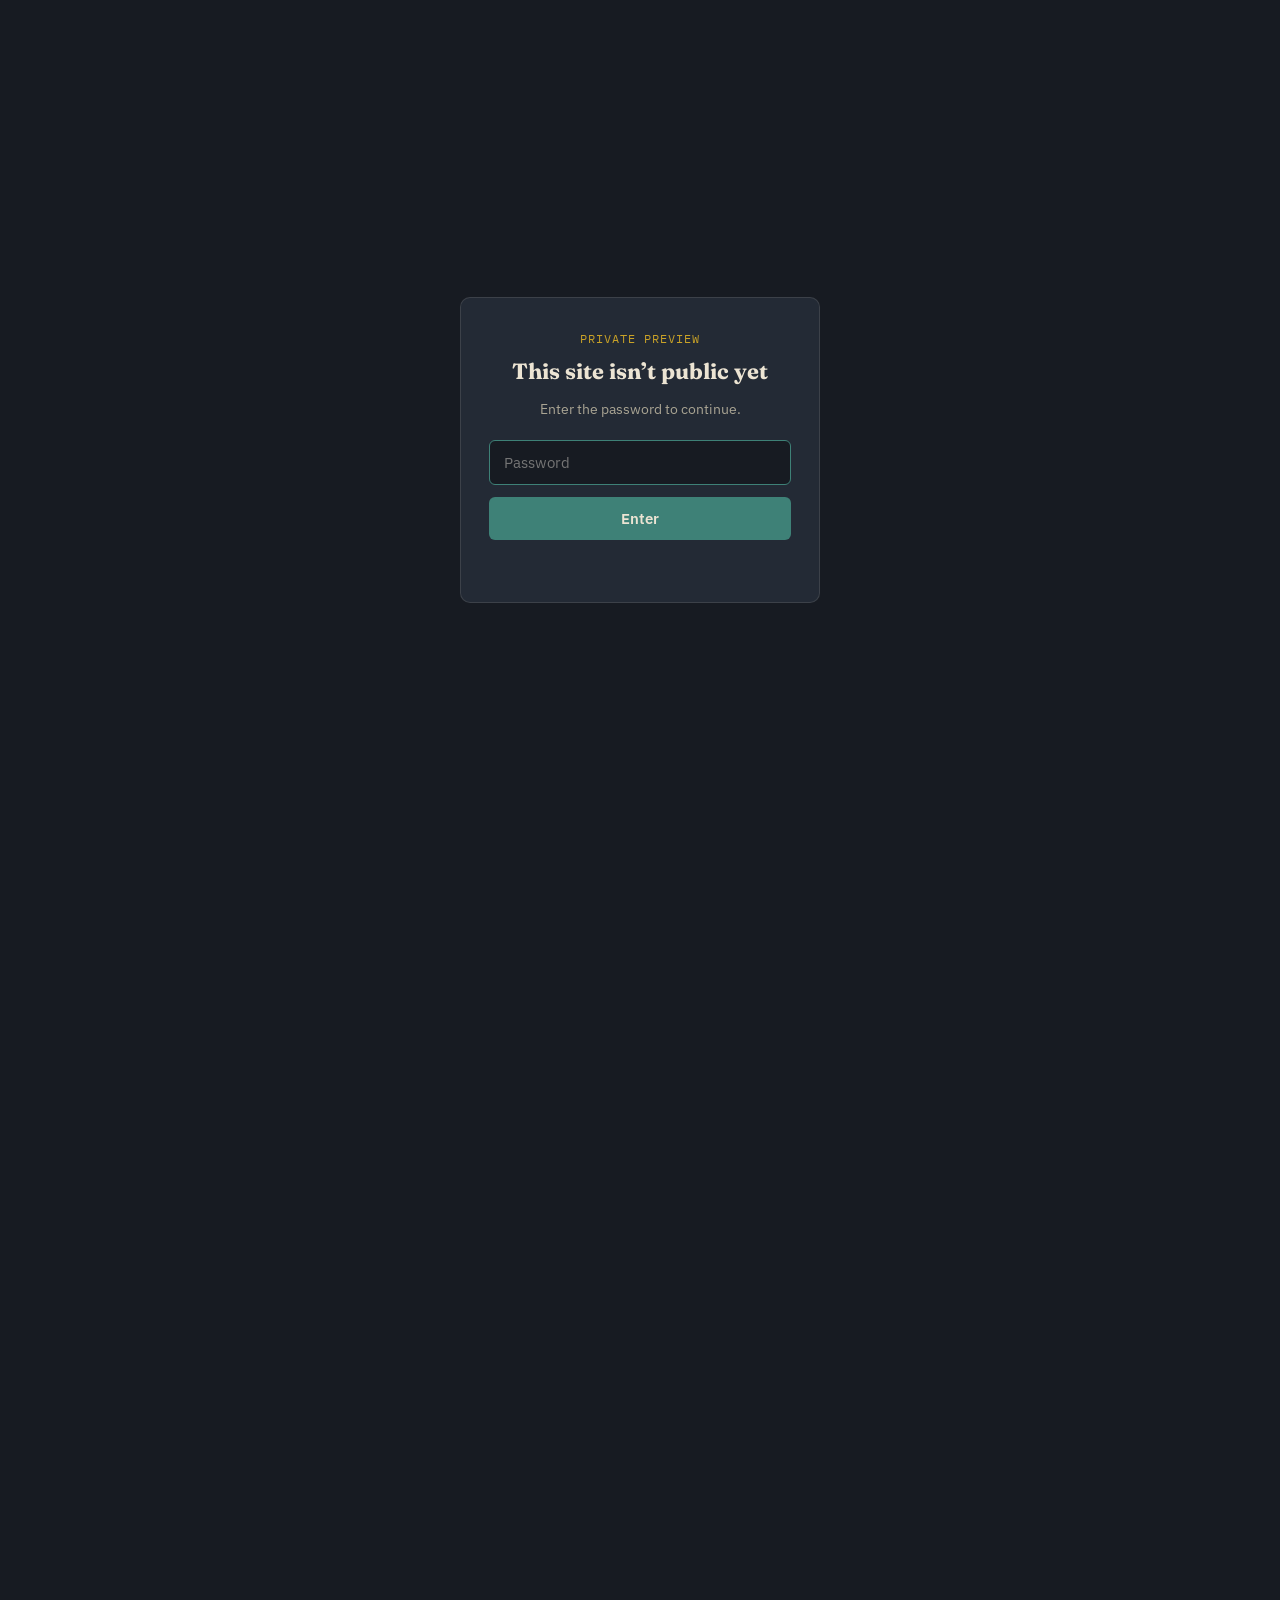
==== game-tracker.html @ 07ca0905 "v2" ====
<!DOCTYPE html>
<html lang="en" class="gate-locked">
<head>
<meta charset="UTF-8">
<meta name="viewport" content="width=device-width, initial-scale=1.0">
<title>Game Tracker — Calvin Fung</title>
<link rel="preconnect" href="https://fonts.googleapis.com">
<link href="https://fonts.googleapis.com/css2?family=Fraunces:opsz,wght@9..144,400;9..144,600;9..144,700&family=IBM+Plex+Sans:wght@400;500;600&family=IBM+Plex+Mono:wght@400;500&display=swap" rel="stylesheet">
<link rel="stylesheet" href="css/style.css">
<script src="js/gate.js"></script>
</head>
<body>

<header class="site-header">
  <div class="wrap header-inner">
    <a href="index.html#top" class="brand">CALVIN<span class="brand-mark">·</span></a>
    <nav class="main-nav">
      <a href="index.html#projects">Catalog</a>
      <a href="index.html#about">About</a>
      <a href="profile.html">Profile</a>
      <a href="index.html#contact">Contact</a>
    </nav>
  </div>
</header>

<main>

  <section class="section wrap gallery-header">
    <a href="index.html#projects" class="back-link">&larr; Back to catalog</a>
    <h2 class="section-heading"><span class="section-index">014</span> Game Tracker</h2>
    <p class="section-sub">A Pitched Boss drop diary for my MapleStory progress log — kills, drop rates, and every drop logged.</p>
  </section>

  <section class="section wrap tracker-section">
    <div class="lock-bar">
      <button type="button" class="diary-btn" id="lock-btn">🔒 Locked — click to unlock</button>
      <form id="unlock-form" class="unlock-form" hidden>
        <input type="password" id="unlock-input" placeholder="Password" autocomplete="off">
        <button type="submit" class="diary-btn">Unlock</button>
        <button type="button" class="diary-btn" id="unlock-cancel">Cancel</button>
      </form>
      <p id="unlock-error" class="unlock-error"></p>
    </div>

    <div class="diary-toolbar">
      <button type="button" class="diary-btn" id="export-btn">Download backup</button>
      <button type="button" class="diary-btn" id="import-btn">Load backup</button>
      <input type="file" id="import-file" accept="application/json" hidden>
      <button type="button" class="diary-btn" id="merge-import-btn">Merge log entries</button>
      <input type="file" id="merge-import-file" accept="application/json" hidden>
      <button type="button" class="diary-btn is-danger" id="clear-btn">Clear diary</button>
    </div>

    <div class="diary-stats">
      <div class="stat-card">
        <p class="stat-label">Last drop</p>
        <p class="stat-value" id="stat-last-drop">—</p>
      </div>
      <div class="stat-card">
        <p class="stat-label">Days dry</p>
        <p class="stat-value" id="stat-days-dry">—</p>
      </div>
      <div class="stat-card">
        <p class="stat-label">Avg. pitch / week</p>
        <p class="stat-value" id="stat-avg-week">—</p>
      </div>
    </div>

    <p class="log-empty" id="auto-kill-note"></p>

    <div class="table-scroll">
      <table class="diary-table">
        <thead>
          <tr>
            <th class="sort-th" data-sort="boss">Boss</th>
            <th class="sort-th" data-sort="item">Item</th>
            <th class="sort-th" data-sort="kills">Kills</th>
            <th class="sort-th" data-sort="cadence">Cadence</th>
            <th class="sort-th" data-sort="drops">Drops</th>
            <th class="sort-th" data-sort="received">Received</th>
            <th class="sort-th" data-sort="rate">Drop rate</th>
            <th class="sort-th" data-sort="lastDrop">Last drop</th>
            <th></th>
          </tr>
        </thead>
        <tbody id="items-tbody"></tbody>
        <tbody>
          <tr class="add-row">
            <td><input type="text" id="add-boss" placeholder="Boss"></td>
            <td><input type="text" id="add-item" placeholder="Item"></td>
            <td><input type="number" id="add-kills" placeholder="0" min="0"></td>
            <td>
              <select id="add-cadence">
                <option value="weekly">Weekly</option>
                <option value="monthly">Monthly</option>
              </select>
            </td>
            <td><input type="number" id="add-drops" placeholder="0" min="0"></td>
            <td><input type="number" id="add-received" placeholder="0" min="0"></td>
            <td></td>
            <td><input type="date" id="add-lastdrop"></td>
            <td><button type="button" class="icon-btn" id="add-item-btn" title="Add item to track">＋</button></td>
          </tr>
        </tbody>
        <tfoot>
          <tr>
            <td>Total</td>
            <td></td>
            <td id="total-kills">0</td>
            <td></td>
            <td id="total-drops">0</td>
            <td id="total-received">0</td>
            <td id="total-rate">—</td>
            <td></td>
            <td></td>
          </tr>
        </tfoot>
      </table>
    </div>
  </section>

  <section class="section wrap tracker-section">
    <h3 class="profile-heading">Log a pull</h3>
    <form class="entry-form" id="entry-form">
      <div class="form-field">
        <label for="entry-boss">Boss</label>
        <input type="text" id="entry-boss" list="boss-options" required>
      </div>
      <div class="form-field">
        <label for="entry-item">Item</label>
        <input type="text" id="entry-item" list="item-options" required>
      </div>
      <div class="form-field">
        <label for="entry-received">Received</label>
        <select id="entry-received">
          <option value="yes">Yes</option>
          <option value="no">No</option>
        </select>
      </div>
      <div class="form-field">
        <label for="entry-date">Date</label>
        <input type="date" id="entry-date" required>
      </div>
      <div class="form-field">
        <button type="submit" class="diary-btn" id="entry-submit-btn">Log entry</button>
      </div>
    </form>
    <datalist id="boss-options"></datalist>
    <datalist id="item-options"></datalist>
  </section>

  <section class="section wrap tracker-section">
    <h3 class="profile-heading">Logs</h3>
    <div class="table-scroll">
      <table class="diary-table">
        <thead><tr><th>Date</th><th>Drop</th><th>Outcome</th><th></th></tr></thead>
        <tbody id="log-tbody"></tbody>
      </table>
    </div>
  </section>

</main>

<footer id="contact" class="site-footer">
  <div class="wrap footer-inner">
    <div>
      <p class="footer-label">Contact</p>
      <a class="footer-email" href="mailto:calvinfungzakelijk@gmail.com">calvinfungzakelijk@gmail.com</a>
    </div>
    <p class="footer-note">© 2026 Calvin Fung</p>
  </div>
</footer>

<script src="js/pitch-diary.js"></script>

</body>
</html>
---- css/style.css ----
/* ---- Tokens ---- */
:root {
  --ink: #171b22;
  --ink-soft: #232a35;
  --paper: #f2ead8;
  --paper-dim: #e8ddc3;
  --teal: #3e8177;
  --gold: #c9a227;
  --text-light: #ece4d3;
  --text-muted: #a9a493;
  --text-dark: #1b2430;

  --font-display: "Fraunces", serif;
  --font-body: "IBM Plex Sans", sans-serif;
  --font-mono: "IBM Plex Mono", monospace;

  --radius: 10px;
  --wrap: 1080px;
}

* { box-sizing: border-box; }

html { scroll-behavior: smooth; }

/* ---- Password gate ---- */
html.gate-locked body { visibility: hidden; }

#site-gate {
  visibility: visible;
  position: fixed;
  inset: 0;
  z-index: 9999;
  display: flex;
  align-items: center;
  justify-content: center;
  background: var(--ink);
  padding: 24px;
}

.site-gate-card {
  width: 100%;
  max-width: 360px;
  background: var(--ink-soft);
  border: 1px solid rgba(236, 228, 211, 0.12);
  border-radius: var(--radius);
  padding: 32px 28px;
  text-align: center;
}

.site-gate-eyebrow {
  margin: 0 0 6px;
  font-family: var(--font-mono);
  font-size: 12px;
  letter-spacing: 0.08em;
  text-transform: uppercase;
  color: var(--gold);
}

.site-gate-title {
  margin: 0 0 10px;
  font-family: var(--font-display);
  font-size: 22px;
  color: var(--text-light);
}

.site-gate-sub {
  margin: 0 0 20px;
  font-size: 14px;
  color: var(--text-muted);
}

.site-gate-input {
  width: 100%;
  padding: 12px 14px;
  border-radius: 6px;
  border: 1px solid rgba(236, 228, 211, 0.2);
  background: var(--ink);
  color: var(--text-light);
  font-family: var(--font-body);
  font-size: 15px;
  margin-bottom: 12px;
}
.site-gate-input:focus {
  outline: none;
  border-color: var(--teal);
}

.site-gate-btn {
  width: 100%;
  padding: 12px 14px;
  border: none;
  border-radius: 6px;
  background: var(--teal);
  color: var(--text-light);
  font-family: var(--font-body);
  font-weight: 600;
  font-size: 15px;
  cursor: pointer;
}
.site-gate-btn:hover { opacity: 0.9; }

.site-gate-error {
  min-height: 18px;
  margin: 12px 0 0;
  font-size: 13px;
  color: #d97066;
}

body {
  margin: 0;
  background: var(--ink);
  color: var(--text-light);
  font-family: var(--font-body);
  line-height: 1.55;
  -webkit-font-smoothing: antialiased;
}

a { color: inherit; text-decoration: none; }

.wrap {
  max-width: var(--wrap);
  margin: 0 auto;
  padding: 0 24px;
}

/* ---- Intro animation ---- */
@keyframes intro-slide-down {
  from { opacity: 0; transform: translateY(-16px); }
  to   { opacity: 1; transform: translateY(0); }
}
@keyframes intro-deal-card {
  0%   { opacity: 0; transform: translateY(48px) scale(0.92) rotate(-2.5deg); }
  60%  { opacity: 1; transform: translateY(-4px) scale(1.01) rotate(0.4deg); }
  100% { opacity: 1; transform: translateY(0) scale(1) rotate(0); }
}
@keyframes intro-fade-up {
  from { opacity: 0; transform: translateY(14px); }
  to   { opacity: 1; transform: translateY(0); }
}
@keyframes intro-sheen {
  from { transform: translateX(-130%) skewX(-15deg); }
  to   { transform: translateX(160%) skewX(-15deg); }
}

.site-header {
  animation: intro-slide-down 0.6s ease both;
}

.hero-card {
  animation: intro-deal-card 0.8s cubic-bezier(0.22, 1, 0.36, 1) both;
  position: relative;
  overflow: hidden;
}
.hero-card::before {
  content: "";
  position: absolute;
  top: -20%;
  bottom: -20%;
  width: 40%;
  background: linear-gradient(115deg, transparent, rgba(255,255,255,0.35), transparent);
  transform: translateX(-130%) skewX(-15deg);
  animation: intro-sheen 1s ease 0.75s both;
  pointer-events: none;
}

.hero-card-top .stamp {
  display: inline-block;
  animation: intro-fade-up 0.5s ease both;
  animation-delay: 0.55s;
}
.hero-card-top .stamp-right { animation-delay: 0.62s; }

.hero-title,
.hero-role,
.hero-tagline,
.hero-actions,
.hero-photo {
  animation: intro-fade-up 0.6s ease both;
}
.hero-title   { animation-delay: 0.32s; }
.hero-role    { animation-delay: 0.4s; }
.hero-tagline { animation-delay: 0.46s; }
.hero-actions { animation-delay: 0.52s; }
.hero-photo   { animation-delay: 0.3s; }

/* ---- Header ---- */
.site-header {
  position: sticky;
  top: 0;
  z-index: 10;
  background: rgba(23, 27, 34, 0.88);
  backdrop-filter: blur(6px);
  border-bottom: 1px solid rgba(236, 228, 211, 0.08);
}

.header-inner {
  display: flex;
  align-items: center;
  justify-content: space-between;
  height: 64px;
}

.brand {
  font-family: var(--font-mono);
  font-size: 15px;
  letter-spacing: 0.12em;
  color: var(--text-light);
}
.brand-mark { color: var(--gold); }

.main-nav a {
  font-family: var(--font-mono);
  font-size: 13px;
  letter-spacing: 0.04em;
  color: var(--text-muted);
  margin-left: 28px;
  transition: color 0.15s ease;
}
.main-nav a:hover,
.main-nav a:focus-visible { color: var(--gold); }

.lang-toggle {
  display: inline-flex;
  vertical-align: middle;
  align-items: center;
  gap: 2px;
  margin-left: 28px;
  border: 1px solid rgba(236,228,211,0.15);
  border-radius: 100px;
  padding: 3px;
}
.lang-toggle button {
  font-family: var(--font-mono);
  font-size: 11px;
  letter-spacing: 0.04em;
  color: var(--text-muted);
  background: transparent;
  border: none;
  padding: 5px 10px;
  border-radius: 100px;
  cursor: pointer;
  transition: color 0.15s ease, background 0.15s ease;
}
.lang-toggle button:hover { color: var(--text-light); }
.lang-toggle button.is-active {
  background: var(--gold);
  color: var(--text-dark);
}

/* ---- Hero ---- */
.hero {
  padding: 96px 24px 72px;
  display: flex;
  justify-content: center;
}

.hero-card {
  background: var(--paper);
  color: var(--text-dark);
  border-radius: var(--radius);
  max-width: 620px;
  width: 100%;
  padding: 40px 44px 44px;
  box-shadow: 0 30px 60px -20px rgba(0,0,0,0.5);
  border: 1px solid rgba(27,36,48,0.08);
}

.hero-card-top {
  display: flex;
  justify-content: space-between;
  font-family: var(--font-mono);
  font-size: 11px;
  letter-spacing: 0.08em;
  color: var(--text-muted);
  margin-bottom: 28px;
}
.stamp { opacity: 0.7; }

.hero-content {
  display: flex;
  align-items: flex-start;
  justify-content: space-between;
  gap: 28px;
}
.hero-text { min-width: 0; }

.hero-photo {
  width: 100px;
  height: 130px;
  border-radius: 8px;
  object-fit: cover;
  flex-shrink: 0;
  border: 3px solid var(--paper);
  outline: 1px solid rgba(27,36,48,0.15);
  box-shadow: 0 8px 20px -8px rgba(0,0,0,0.35);
}

.hero-title {
  font-family: var(--font-display);
  font-weight: 700;
  font-size: clamp(40px, 6vw, 56px);
  margin: 0 0 6px;
  letter-spacing: -0.01em;
}

.hero-role {
  font-family: var(--font-mono);
  font-size: 13px;
  color: var(--teal);
  margin: 0 0 22px;
  letter-spacing: 0.02em;
}

.hero-tagline {
  font-size: 16px;
  color: #3a4250;
  max-width: 46ch;
  margin: 0 0 32px;
}

.hero-actions { display: flex; gap: 14px; flex-wrap: wrap; }

.btn {
  display: inline-block;
  padding: 12px 22px;
  border-radius: 6px;
  font-family: var(--font-mono);
  font-size: 13px;
  letter-spacing: 0.03em;
  transition: transform 0.15s ease, background 0.15s ease;
}
.btn-primary {
  background: var(--text-dark);
  color: var(--paper);
}
.btn-primary:hover { transform: translateY(-1px); background: #0e141c; }

.btn-ghost {
  border: 1px solid rgba(27,36,48,0.25);
  color: var(--text-dark);
}
.btn-ghost:hover { border-color: var(--text-dark); }

/* ---- Sections ---- */
.section { padding: 64px 24px; }

.section-heading {
  font-family: var(--font-display);
  font-weight: 600;
  font-size: 28px;
  margin: 0 0 6px;
  display: flex;
  align-items: baseline;
  gap: 12px;
}
.section-index {
  font-family: var(--font-mono);
  font-size: 14px;
  color: var(--gold);
}
.section-sub {
  color: var(--text-muted);
  font-size: 14px;
  margin: 0 0 36px;
}

/* ---- Card grid (catalog) ---- */
.card-grid {
  display: grid;
  grid-template-columns: repeat(auto-fill, minmax(240px, 1fr));
  gap: 20px;
}

.card {
  position: relative;
  display: block;
  border-radius: var(--radius);
  padding: 1px;
  background: linear-gradient(135deg, rgba(201,162,39,0.35), rgba(62,129,119,0.25));
  overflow: hidden;
}

.card::after {
  content: "";
  position: absolute;
  inset: 0;
  background: linear-gradient(115deg, transparent 20%, rgba(255,255,255,0.35) 40%, transparent 60%);
  transform: translateX(-120%);
  transition: transform 0.6s ease;
  pointer-events: none;
}
.card:hover::after { transform: translateX(120%); }

.card-face {
  background: var(--paper);
  color: var(--text-dark);
  border-radius: calc(var(--radius) - 1px);
  padding: 22px 22px 24px;
  height: 100%;
  transition: transform 0.2s ease;
}
.card:hover .card-face { transform: translateY(-3px); }

.card-row {
  display: flex;
  justify-content: space-between;
  align-items: center;
  margin-bottom: 14px;
}

.card-no {
  font-family: var(--font-mono);
  font-size: 11px;
  color: var(--text-muted);
}

.card-type {
  font-family: var(--font-mono);
  font-size: 10px;
  letter-spacing: 0.08em;
  padding: 3px 8px;
  border-radius: 100px;
  color: var(--paper);
}
.type-data { background: var(--teal); }
.type-web { background: #3a5a8c; }
.type-hobby { background: var(--gold); color: var(--text-dark); }
.type-next { background: transparent; border: 1px dashed var(--text-muted); color: var(--text-muted); }
.type-photo { background: #a8603f; color: var(--text-light); }
.type-maker { background: #5c6bc0; color: var(--text-light); }
.type-game { background: #2f9e63; color: var(--text-light); }

.card-title {
  font-family: var(--font-display);
  font-weight: 600;
  font-size: 19px;
  margin: 0 0 8px;
}

.card-desc {
  font-size: 14px;
  color: #3a4250;
  margin: 0 0 14px;
}

.card-tags {
  list-style: none;
  display: flex;
  gap: 8px;
  flex-wrap: wrap;
  padding: 0;
  margin: 0;
}
.card-tags li {
  font-family: var(--font-mono);
  font-size: 10px;
  color: var(--text-muted);
  border: 1px solid rgba(27,36,48,0.15);
  padding: 3px 8px;
  border-radius: 100px;
}

.card-empty .card-face {
  background: var(--paper-dim);
}
.card-empty .card-title,
.card-empty .card-desc { color: var(--text-muted); }

/* ---- About ---- */
.about-grid {
  display: grid;
  grid-template-columns: 1.3fr 1fr;
  gap: 48px;
  align-items: start;
}
.about-text {
  font-size: 16px;
  color: var(--text-light);
  max-width: 60ch;
}
.about-text p + p {
  margin-top: 16px;
}

.profile-side {
  display: flex;
  flex-direction: column;
  gap: 20px;
}
.profile-photo {
  width: 100%;
  aspect-ratio: 10 / 13;
  object-fit: cover;
  border-radius: 8px;
  border: 1px solid rgba(236,228,211,0.15);
  box-shadow: 0 16px 30px -14px rgba(0,0,0,0.5);
}

.ledger { margin: 0; }
.ledger-row {
  display: flex;
  justify-content: space-between;
  padding: 12px 0;
  border-bottom: 1px solid rgba(236,228,211,0.12);
  font-family: var(--font-mono);
  font-size: 13px;
}
.ledger-row dt { color: var(--text-muted); }
.ledger-row dd { margin: 0; color: var(--gold); }

/* ---- Footer ---- */
.site-footer {
  border-top: 1px solid rgba(236,228,211,0.1);
  padding: 40px 24px;
  margin-top: 40px;
}
.footer-inner {
  display: flex;
  justify-content: space-between;
  align-items: flex-end;
  flex-wrap: wrap;
  gap: 16px;
}
.footer-label {
  font-family: var(--font-mono);
  font-size: 11px;
  color: var(--text-muted);
  margin: 0 0 4px;
}
.footer-email {
  font-family: var(--font-display);
  font-size: 20px;
  color: var(--gold);
}
.footer-note {
  font-size: 12px;
  color: var(--text-muted);
  max-width: 32ch;
  text-align: right;
  margin: 0;
}

/* ---- Photography gallery ---- */
.gallery-header { padding-bottom: 0; }
.back-link {
  display: inline-block;
  font-family: var(--font-mono);
  font-size: 12px;
  color: var(--text-muted);
  margin-bottom: 20px;
  transition: color 0.15s ease;
}
.back-link:hover { color: var(--gold); }

.gallery-section { padding-top: 32px; }
.gallery-grid {
  display: grid;
  grid-template-columns: repeat(auto-fill, minmax(240px, 1fr));
  gap: 16px;
}
.gallery-item {
  display: block;
  padding: 0;
  border: none;
  border-radius: var(--radius);
  overflow: hidden;
  cursor: pointer;
  background: var(--paper-dim);
  aspect-ratio: 3 / 4;
}
.gallery-item img {
  width: 100%;
  height: 100%;
  object-fit: cover;
  display: block;
  transition: transform 0.3s ease;
}
.gallery-item:hover img { transform: scale(1.04); }

.lightbox {
  position: fixed;
  inset: 0;
  display: none;
  align-items: center;
  justify-content: center;
  background: rgba(10, 12, 16, 0.92);
  z-index: 100;
  padding: 24px;
}
.lightbox.is-open { display: flex; }
.lightbox-img {
  max-width: 90vw;
  max-height: 82vh;
  border-radius: 6px;
  box-shadow: 0 30px 60px -20px rgba(0,0,0,0.6);
}
.lightbox-caption {
  position: absolute;
  bottom: 24px;
  left: 0;
  right: 0;
  text-align: center;
  font-family: var(--font-mono);
  font-size: 12px;
  color: var(--text-muted);
  margin: 0;
}
.lightbox-close,
.lightbox-nav {
  position: absolute;
  background: transparent;
  border: none;
  color: var(--text-light);
  font-size: 28px;
  line-height: 1;
  cursor: pointer;
  padding: 10px;
  transition: color 0.15s ease;
}
.lightbox-close:hover,
.lightbox-nav:hover { color: var(--gold); }
.lightbox-close { top: 20px; right: 24px; }
.lightbox-prev { left: 12px; top: 50%; transform: translateY(-50%); }
.lightbox-next { right: 12px; top: 50%; transform: translateY(-50%); }

/* ---- Pitch diary ---- */
.tracker-section { padding-top: 32px; }
.tracker-section + .tracker-section { padding-top: 56px; }

.lock-bar {
  display: flex;
  align-items: center;
  gap: 10px;
  flex-wrap: wrap;
  margin-bottom: 14px;
}
.unlock-form {
  display: flex;
  align-items: center;
  gap: 8px;
}
.unlock-form input {
  padding: 8px 10px;
  border-radius: 6px;
  border: 1px solid rgba(236,228,211,0.2);
  background: rgba(236,228,211,0.04);
  color: var(--text-light);
  font-family: var(--font-mono);
  font-size: 13px;
}
.unlock-error {
  margin: 0;
  font-family: var(--font-mono);
  font-size: 12px;
  color: #e0645a;
  min-height: 1em;
}

.diary-toolbar {
  display: flex;
  justify-content: flex-end;
  gap: 10px;
  flex-wrap: wrap;
  margin-bottom: 20px;
}
.diary-btn {
  display: inline-block;
  background: transparent;
  border: 1px solid rgba(236,228,211,0.25);
  color: var(--text-light);
  font-family: var(--font-mono);
  font-size: 12px;
  padding: 8px 14px;
  border-radius: 6px;
  cursor: pointer;
  transition: border-color 0.15s ease, color 0.15s ease;
}
.diary-btn:hover { border-color: var(--gold); color: var(--gold); }
.diary-btn.is-danger:hover { border-color: #e0645a; color: #e0645a; }
.diary-btn:disabled,
.diary-table input:disabled,
.diary-table select:disabled {
  opacity: 0.35;
  cursor: not-allowed;
}
.diary-btn:disabled:hover { border-color: rgba(236,228,211,0.25); color: var(--text-light); }
.icon-btn:disabled { opacity: 0.25; cursor: not-allowed; }
.icon-btn:disabled:hover { color: var(--text-muted); }

.diary-stats {
  display: grid;
  grid-template-columns: repeat(auto-fit, minmax(160px, 1fr));
  gap: 14px;
  margin-bottom: 28px;
}
.stat-card {
  padding: 16px 18px;
  border: 1px solid rgba(236,228,211,0.12);
  border-radius: var(--radius);
}
.stat-label {
  font-family: var(--font-mono);
  font-size: 11px;
  letter-spacing: 0.05em;
  text-transform: uppercase;
  color: var(--text-muted);
  margin: 0 0 6px;
}
.stat-value {
  font-family: var(--font-display);
  font-size: 22px;
  font-weight: 600;
  color: var(--gold);
  margin: 0;
}

.table-scroll { overflow-x: auto; margin-bottom: 12px; }
.diary-table {
  width: 100%;
  border-collapse: collapse;
  font-family: var(--font-mono);
  font-size: 13px;
}
.diary-table th, .diary-table td {
  padding: 8px 10px;
  border-bottom: 1px solid rgba(236,228,211,0.12);
  text-align: left;
  white-space: nowrap;
}
.diary-table th {
  color: var(--text-muted);
  font-weight: 500;
  font-size: 11px;
  letter-spacing: 0.05em;
  text-transform: uppercase;
}
.diary-table th.sort-th {
  cursor: pointer;
  user-select: none;
  transition: color 0.15s ease;
}
.diary-table th.sort-th:hover { color: var(--gold); }
.diary-table th.sort-th.is-active { color: var(--gold); }
.diary-table tfoot td {
  font-weight: 600;
  color: var(--gold);
  border-top: 2px solid rgba(201,162,39,0.4);
  border-bottom: none;
}
.diary-table input,
.diary-table select {
  width: 100%;
  min-width: 78px;
  background: transparent;
  border: 1px solid transparent;
  color: var(--text-light);
  font-family: var(--font-mono);
  font-size: 13px;
  padding: 4px 6px;
  border-radius: 4px;
}
.diary-table input:hover,
.diary-table input:focus,
.diary-table select:hover,
.diary-table select:focus {
  border-color: rgba(236,228,211,0.25);
  background: rgba(236,228,211,0.05);
  outline: none;
}
.diary-table .add-row td { padding-top: 14px; }
.diary-table .add-row input { border-color: rgba(236,228,211,0.15); }
.icon-btn {
  background: transparent;
  border: none;
  color: var(--text-muted);
  cursor: pointer;
  font-size: 16px;
  line-height: 1;
  padding: 4px 6px;
  transition: color 0.15s ease;
}
.icon-btn:hover { color: #e0645a; }

.entry-form, .add-item-inline {
  display: flex;
  flex-wrap: wrap;
  gap: 14px;
  align-items: flex-end;
}
.form-field {
  display: flex;
  flex-direction: column;
  gap: 5px;
  font-family: var(--font-mono);
  font-size: 11px;
  letter-spacing: 0.03em;
  color: var(--text-muted);
}
.form-field input, .form-field select {
  padding: 9px 10px;
  border-radius: 6px;
  border: 1px solid rgba(236,228,211,0.2);
  background: rgba(236,228,211,0.04);
  color: var(--text-light);
  font-family: var(--font-mono);
  font-size: 13px;
  min-width: 130px;
}
.form-field input:focus, .form-field select:focus {
  border-color: var(--gold);
  outline: none;
}

.log-empty { color: var(--text-muted); font-size: 13px; padding: 10px 0; }

.outcome-good { color: #5ec98d; }
.outcome-bad { color: #e0645a; }

/* ---- Profile page ---- */
.profile-section { padding-top: 0; padding-bottom: 40px; }
.profile-heading {
  font-family: var(--font-display);
  font-weight: 600;
  font-size: 20px;
  margin: 0 0 16px;
}

.timeline {
  list-style: none;
  padding: 0;
  margin: 0;
  display: flex;
  flex-direction: column;
  gap: 20px;
}
.timeline-item {
  padding: 18px 20px;
  border: 1px solid rgba(236,228,211,0.12);
  border-radius: var(--radius);
}
.timeline-row {
  display: flex;
  justify-content: space-between;
  align-items: baseline;
  gap: 12px;
  flex-wrap: wrap;
  margin-bottom: 4px;
}
.timeline-role {
  font-family: var(--font-display);
  font-weight: 600;
  font-size: 17px;
  color: var(--text-light);
}
.timeline-date {
  font-family: var(--font-mono);
  font-size: 12px;
  color: var(--gold);
  white-space: nowrap;
}
.timeline-org {
  font-family: var(--font-mono);
  font-size: 13px;
  color: var(--teal);
  margin: 0 0 8px;
}
.timeline-desc {
  font-size: 14px;
  color: var(--text-muted);
  margin: 0 0 10px;
}
.timeline-desc:last-of-type { margin-bottom: 0; }

.pill-list {
  list-style: none;
  display: flex;
  flex-wrap: wrap;
  gap: 8px;
  padding: 0;
  margin: 12px 0 0;
}
.pill-list li {
  font-family: var(--font-mono);
  font-size: 11px;
  color: var(--text-muted);
  border: 1px solid rgba(236,228,211,0.18);
  padding: 4px 10px;
  border-radius: 100px;
}

/* ---- Responsive ---- */
@media (max-width: 720px) {
  .about-grid { grid-template-columns: 1fr; }
  .main-nav a { margin-left: 16px; }
  .lang-toggle { margin-left: 16px; }
  .profile-side { flex-direction: row; align-items: flex-start; }
  .profile-photo { max-width: 100px; }
  .hero-card { padding: 32px 24px; }
  .hero-content { flex-direction: column-reverse; gap: 20px; }
  .hero-photo { width: 76px; height: 98px; }
  .footer-note { text-align: left; }
}

/* ---- Reduced motion ---- */
@media (prefers-reduced-motion: reduce) {
  html { scroll-behavior: auto; }
  .card::after, .card-face { transition: none; }
  .site-header,
  .hero-card,
  .hero-card::before,
  .hero-card-top .stamp,
  .hero-title,
  .hero-role,
  .hero-tagline,
  .hero-actions,
  .hero-photo {
    animation: none;
    opacity: 1;
    transform: none;
  }
}
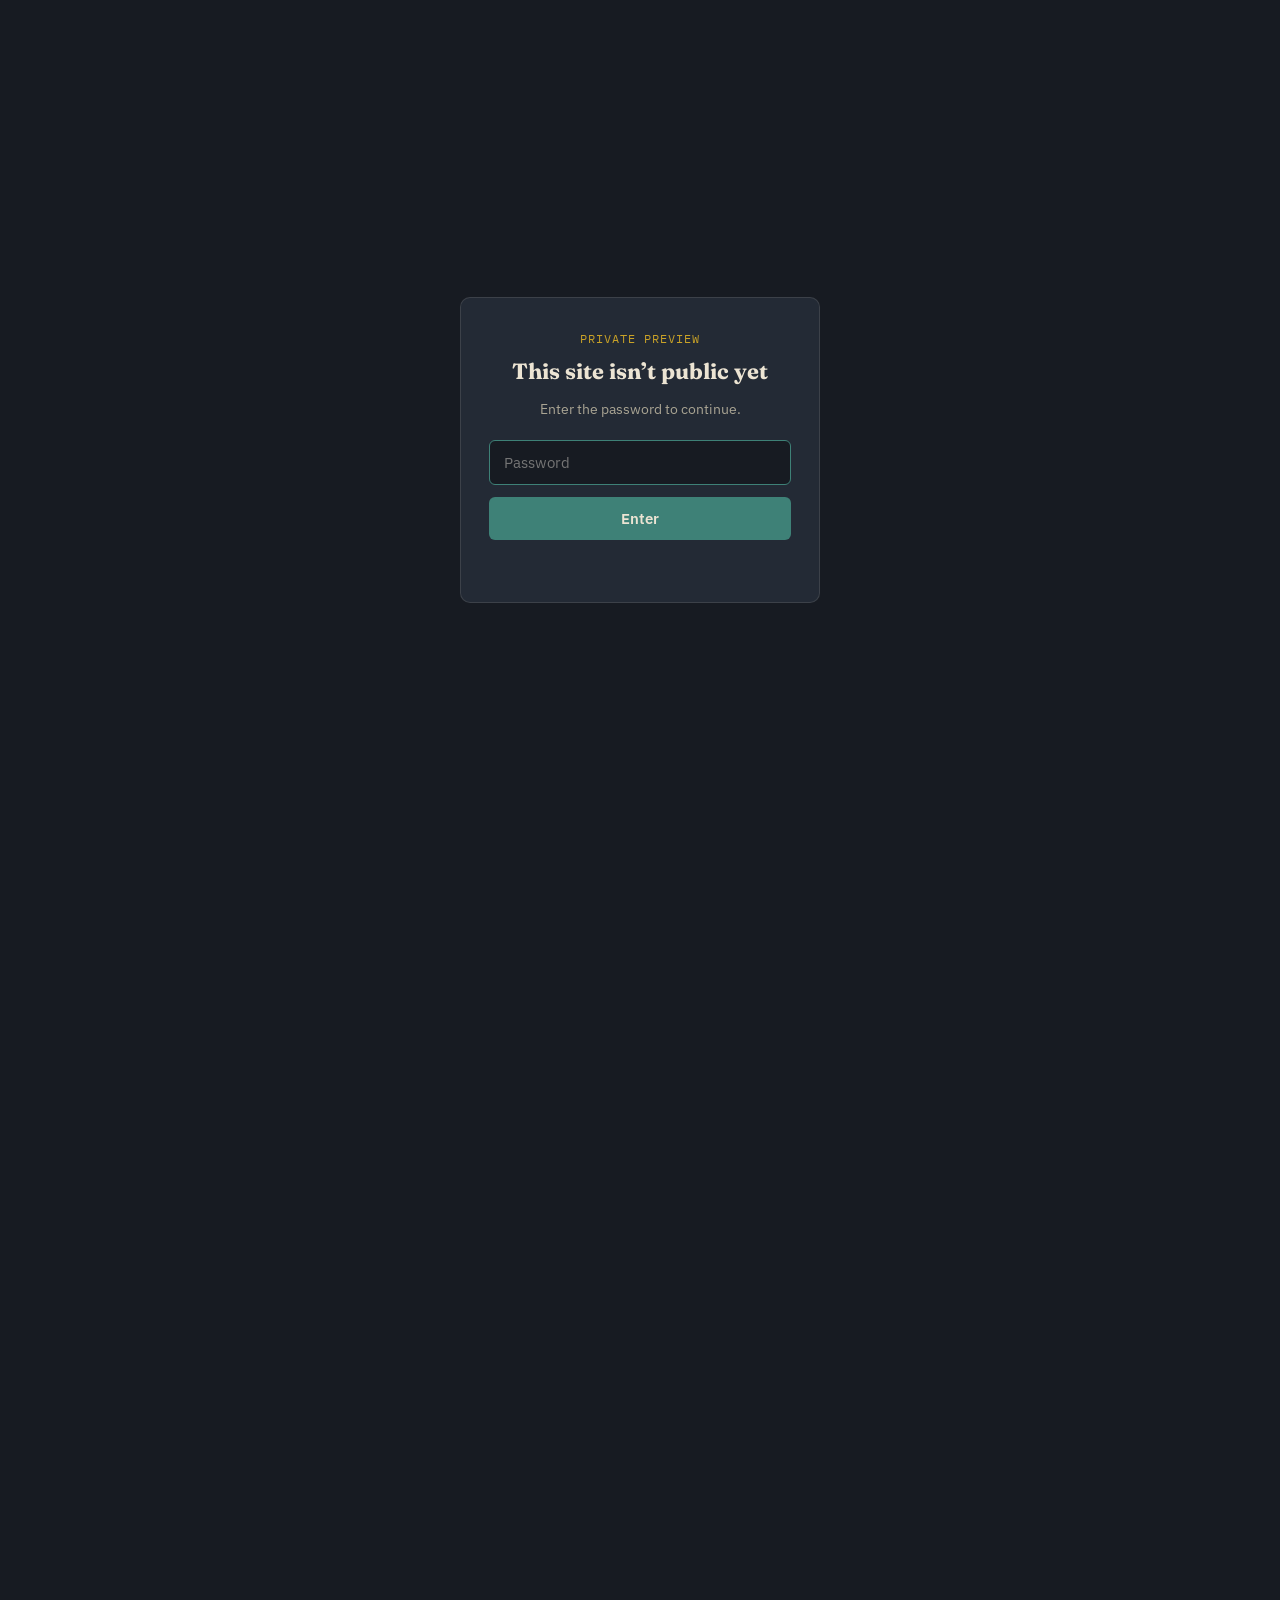
==== commit 666d71c9: "v2.2" ====
--- a/game-tracker.html
+++ b/game-tracker.html
@@ -32,7 +32,7 @@
   </section>
 
   <section class="section wrap tracker-section">
-    <div class="lock-bar">
+    <div class="diary-toolbar">
       <button type="button" class="diary-btn" id="lock-btn">🔒 Locked — click to unlock</button>
       <form id="unlock-form" class="unlock-form" hidden>
         <input type="password" id="unlock-input" placeholder="Password" autocomplete="off">
--- a/css/style.css
+++ b/css/style.css
@@ -627,13 +627,6 @@
 .tracker-section { padding-top: 32px; }
 .tracker-section + .tracker-section { padding-top: 56px; }
 
-.lock-bar {
-  display: flex;
-  align-items: center;
-  gap: 10px;
-  flex-wrap: wrap;
-  margin-bottom: 14px;
-}
 .unlock-form {
   display: flex;
   align-items: center;
@@ -658,11 +651,13 @@
 
 .diary-toolbar {
   display: flex;
-  justify-content: flex-end;
+  align-items: center;
+  justify-content: flex-start;
   gap: 10px;
   flex-wrap: wrap;
-  margin-bottom: 20px;
-}
+  margin-bottom: 14px;
+}
+.diary-toolbar:last-of-type { margin-bottom: 20px; }
 .diary-btn {
   display: inline-block;
   background: transparent;
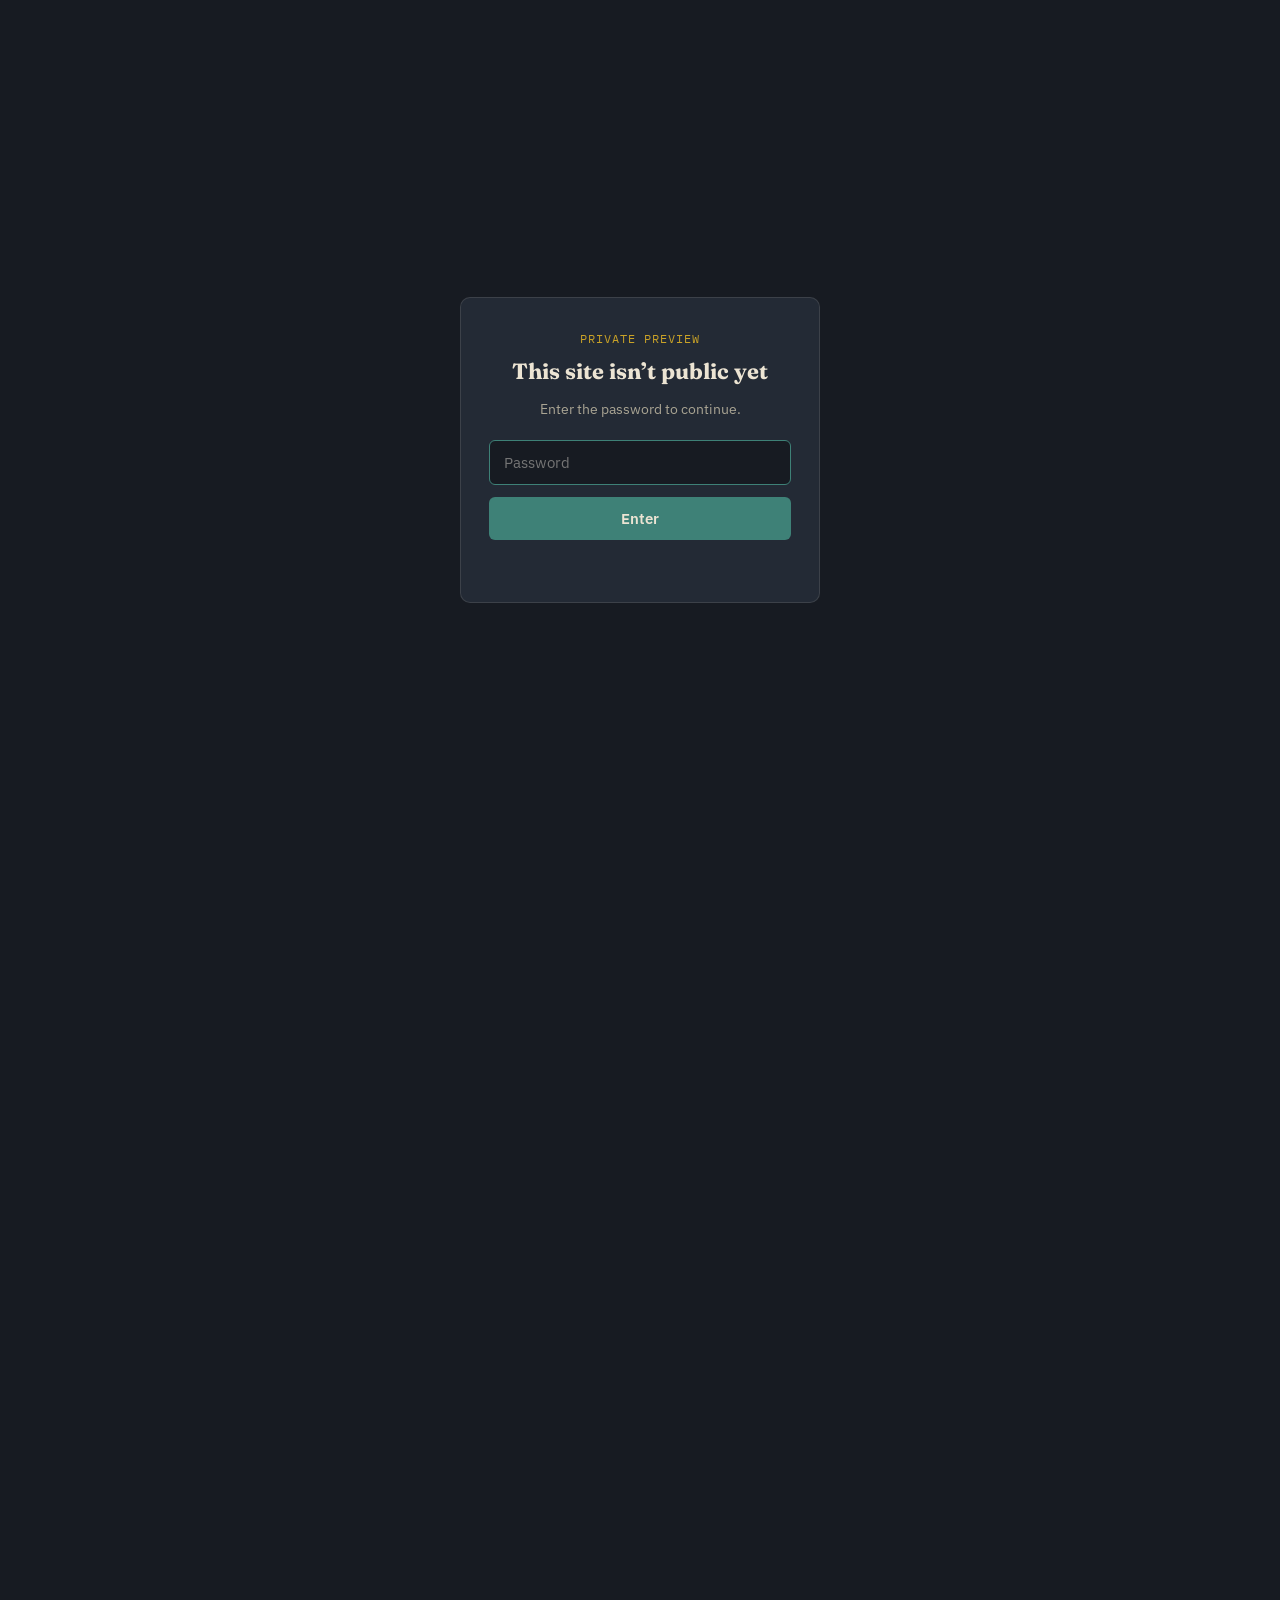
==== commit 88d5aa49: "v3.1 - Added Game Tracker to the Cloud" ====
--- a/game-tracker.html
+++ b/game-tracker.html
@@ -28,7 +28,7 @@
   <section class="section wrap gallery-header">
     <a href="index.html#projects" class="back-link">&larr; Back to catalog</a>
     <h2 class="section-heading"><span class="section-index">014</span> Game Tracker</h2>
-    <p class="section-sub">A Pitched Boss drop diary for my MapleStory progress log — kills, drop rates, and every drop logged.</p>
+    <p class="section-sub">A Pitched Boss drop diary for my MapleStory progress log — kills, drop rates, and every item logged.</p>
   </section>
 
   <section class="section wrap tracker-section">
@@ -41,6 +41,7 @@
       </form>
       <p id="unlock-error" class="unlock-error"></p>
     </div>
+    <p class="log-empty" id="sync-status">Checking cloud sync…</p>
 
     <div class="diary-toolbar">
       <button type="button" class="diary-btn" id="export-btn">Download backup</button>
--- a/css/style.css
+++ b/css/style.css
@@ -22,6 +22,13 @@
 
 html { scroll-behavior: smooth; }
 
+/* Native dropdown popups render with a light OS background regardless of
+   page theme — style option rows explicitly so text stays legible there. */
+select option {
+  background-color: var(--paper);
+  color: var(--text-dark);
+}
+
 /* ---- Password gate ---- */
 html.gate-locked body { visibility: hidden; }
 
@@ -633,7 +640,9 @@
   gap: 8px;
 }
 .unlock-form input {
-  padding: 8px 10px;
+  height: 36px;
+  box-sizing: border-box;
+  padding: 0 10px;
   border-radius: 6px;
   border: 1px solid rgba(236,228,211,0.2);
   background: rgba(236,228,211,0.04);
@@ -659,18 +668,40 @@
 }
 .diary-toolbar:last-of-type { margin-bottom: 20px; }
 .diary-btn {
-  display: inline-block;
+  display: inline-flex;
+  align-items: center;
+  justify-content: center;
+  height: 36px;
+  box-sizing: border-box;
   background: transparent;
   border: 1px solid rgba(236,228,211,0.25);
   color: var(--text-light);
   font-family: var(--font-mono);
   font-size: 12px;
-  padding: 8px 14px;
+  padding: 0 14px;
   border-radius: 6px;
   cursor: pointer;
   transition: border-color 0.15s ease, color 0.15s ease;
 }
 .diary-btn:hover { border-color: var(--gold); color: var(--gold); }
+.toolbar-label {
+  font-family: var(--font-mono);
+  font-size: 12px;
+  color: var(--text-muted);
+}
+.toolbar-input {
+  width: 120px;
+  height: 36px;
+  box-sizing: border-box;
+  padding: 0 14px;
+  border-radius: 6px;
+  border: 1px solid rgba(236,228,211,0.25);
+  background: transparent;
+  color: var(--text-light);
+  font-family: var(--font-mono);
+  font-size: 12px;
+}
+.toolbar-input:focus { border-color: var(--gold); outline: none; }
 .diary-btn.is-danger:hover { border-color: #e0645a; color: #e0645a; }
 .diary-btn:disabled,
 .diary-table input:disabled,
@@ -721,7 +752,15 @@
   border-bottom: 1px solid rgba(236,228,211,0.12);
   text-align: left;
   white-space: nowrap;
-}
+  vertical-align: middle;
+}
+.week-table {
+  table-layout: fixed;
+  width: 100%;
+  min-width: 960px;
+}
+.week-table td { overflow: hidden; text-overflow: ellipsis; }
+.week-table td:nth-child(3) { white-space: normal; overflow-wrap: break-word; }
 .diary-table th {
   color: var(--text-muted);
   font-weight: 500;
@@ -810,6 +849,148 @@
 
 .outcome-good { color: #5ec98d; }
 .outcome-bad { color: #e0645a; }
+
+/* ---- Menu planner ---- */
+.empty-note {
+  padding: 14px 16px;
+  border: 1px solid rgba(201,162,39,0.35);
+  border-radius: var(--radius);
+  background: rgba(201,162,39,0.08);
+  color: var(--text-light);
+  font-size: 13px;
+  margin-bottom: 20px;
+}
+.empty-note a { color: var(--gold); text-decoration: underline; }
+
+.warning-list {
+  list-style: none;
+  padding: 0;
+  margin: 0 0 20px;
+  display: flex;
+  flex-direction: column;
+  gap: 6px;
+}
+.warning-list li {
+  font-family: var(--font-mono);
+  font-size: 12px;
+  color: #e0b95c;
+  padding: 8px 12px;
+  border: 1px solid rgba(224,185,92,0.3);
+  border-radius: 6px;
+  background: rgba(224,185,92,0.06);
+}
+
+.day-select {
+  width: 100%;
+  min-width: 160px;
+  background: transparent;
+  border: 1px solid rgba(236,228,211,0.2);
+  color: var(--text-light);
+  font-family: var(--font-mono);
+  font-size: 12px;
+  padding: 5px 6px;
+  border-radius: 4px;
+}
+.day-select:focus { border-color: var(--gold); outline: none; }
+
+.diary-table tr.is-unfilled td { background: rgba(224,101,90,0.08); }
+.diary-table tr.is-special td { background: rgba(62,129,119,0.1); }
+
+.dish-preview {
+  position: fixed;
+  z-index: 600;
+  pointer-events: none;
+  opacity: 0;
+  transform: translateY(4px);
+  transition: opacity 0.12s ease, transform 0.12s ease;
+  border-radius: var(--radius);
+  overflow: hidden;
+  border: 1px solid rgba(236,228,211,0.2);
+  box-shadow: 0 20px 40px -16px rgba(0,0,0,0.6);
+  background: var(--ink-soft);
+}
+.dish-preview.is-visible { opacity: 1; transform: translateY(0); }
+.dish-preview img { display: block; max-width: 240px; max-height: 200px; width: auto; height: auto; }
+
+.dish-name-cell {
+  display: flex;
+  align-items: center;
+  gap: 6px;
+}
+.dish-name-cell input { flex: 1 1 auto; min-width: 0; }
+.photo-badge {
+  flex: 0 0 auto;
+  font-size: 12px;
+  line-height: inherit;
+  opacity: 0.85;
+  cursor: default;
+  visibility: hidden;
+}
+.photo-badge.is-visible { visibility: visible; }
+
+/* ---- Modal ---- */
+.modal-overlay {
+  position: fixed;
+  inset: 0;
+  z-index: 500;
+  display: flex;
+  align-items: flex-start;
+  justify-content: center;
+  overflow-y: auto;
+  background: rgba(10, 12, 16, 0.85);
+  padding: 40px 20px;
+}
+.modal-overlay[hidden] { display: none; }
+.modal-card {
+  width: 100%;
+  max-width: 640px;
+  background: var(--ink-soft);
+  border: 1px solid rgba(236,228,211,0.15);
+  border-radius: var(--radius);
+  padding: 28px 28px 24px;
+}
+.modal-head {
+  display: flex;
+  align-items: center;
+  justify-content: space-between;
+  margin-bottom: 8px;
+}
+.modal-head h3 {
+  font-family: var(--font-display);
+  font-weight: 600;
+  font-size: 20px;
+  color: var(--text-light);
+  margin: 0;
+}
+.modal-subhead {
+  font-family: var(--font-mono);
+  font-size: 12px;
+  letter-spacing: 0.05em;
+  text-transform: uppercase;
+  color: var(--text-muted);
+  margin: 22px 0 10px;
+  display: flex;
+  align-items: center;
+  gap: 10px;
+}
+.settings-grid {
+  display: grid;
+  grid-template-columns: repeat(auto-fill, minmax(130px, 1fr));
+  gap: 12px;
+}
+.settings-grid .form-field label { text-transform: none; letter-spacing: 0; }
+.settings-grid .form-field input { min-width: 0; width: 100%; }
+
+.validation-badge {
+  font-family: var(--font-mono);
+  font-size: 11px;
+  padding: 2px 8px;
+  border-radius: 100px;
+  border: 1px solid rgba(236,228,211,0.2);
+  color: var(--text-muted);
+}
+.validation-badge.is-valid { color: #5ec98d; border-color: rgba(94,201,141,0.4); }
+.validation-badge.is-invalid { color: #e0645a; border-color: rgba(224,101,90,0.4); }
 
 /* ---- Profile page ---- */
 .profile-section { padding-top: 0; padding-bottom: 40px; }
